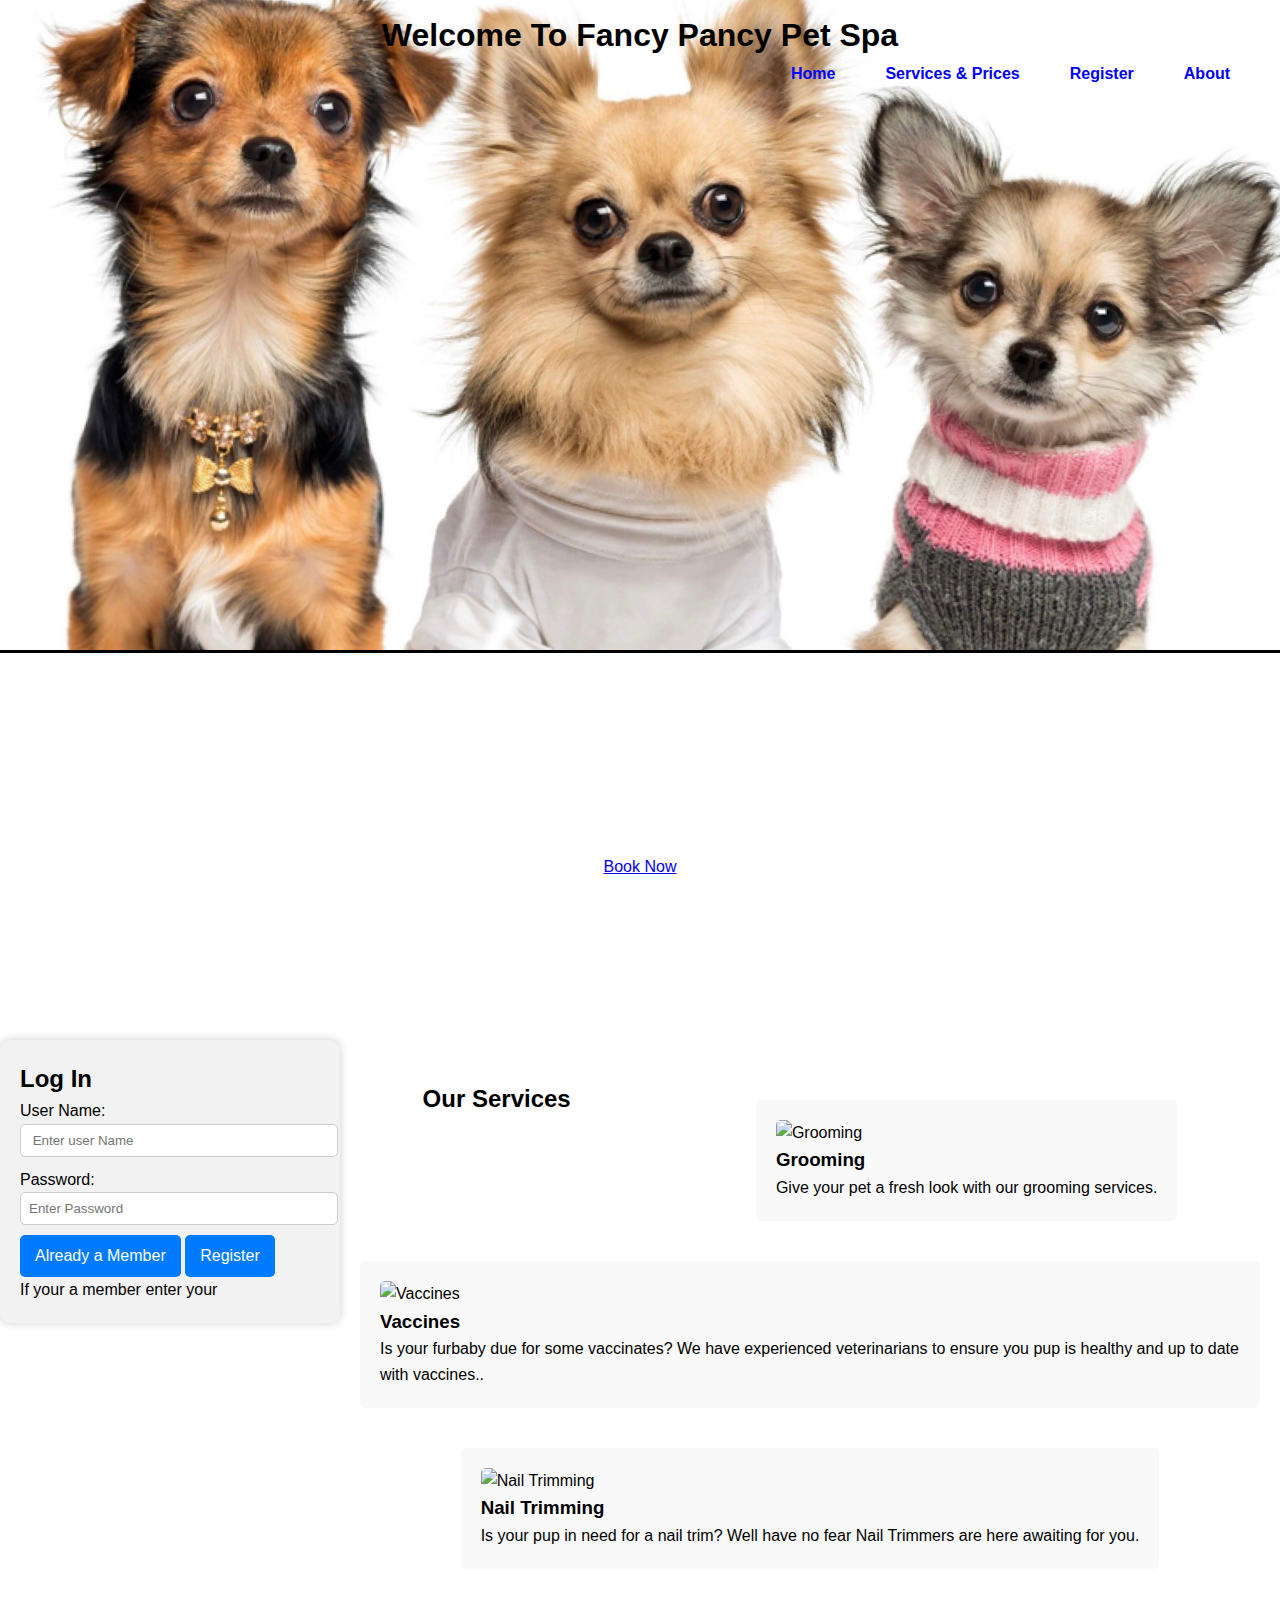
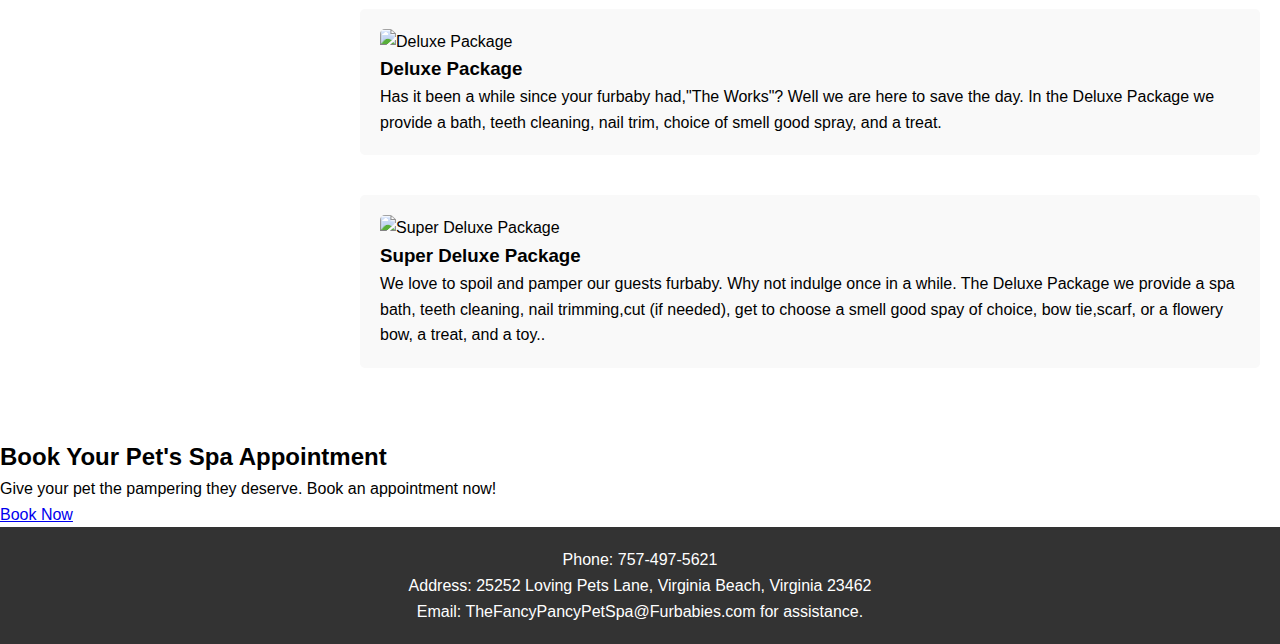
==== 104-petsalon/index.html @ 0a4c6b12 "Add files via upload" ====
<!DOCTYPE html>
<html lang="en">
<head>
    <meta charset="UTF-8">
    <meta name="viewport" content="width= , initial-scale=1.0">
    <link rel="stylesheet" href="index.css">
    <title>Document</title>
</head>
<body>
    <header style="background-image: url(img/IMG-0464.jpg);">
        <h1>Welcome To Fancy Pancy Pet Spa</h1>
        <nav>
            <ul>
                <li><a href="index.html">Home</a></li> 
                <li><a href="services.html">Services & Prices</a></li>
                <li><a href="register.html">Register</a></li>
                <li><a href="about.html">About</a></li> 
            </ul>
        </nav>
    </header>
      
    <div class="hero">
        <p>Your pet's comfort is our priority. Book a spa appointment today!</p>
        <p>If a returning customer click on "Book Appointment."</p>
        <a href="bookappt.html" class="book-now-button">Book Now</a>
    </div>
    <section class="customer-box">
        <h2>Log In</h2>
        <div class="button-container">
            <div>
                <label class="form-label">User Name:</label>
                <input class="form-control" type="text" id="txtName" placeholder=" Enter user Name">
            </div>
            <div>
                <label class="form-label">Password:</label>
                <input class="form-control" type="password" id="txtPassword" placeholder="Enter Password">
            </div>
            <a href="already a member.html" class="customer-button">Already a Member</a>
            <a href="register.html" class="customer-button">Register</a> 
            <p>If your a member enter your </p>
        </div>
    </section>
  
    <section class="services">
        <h2>Our Services</h2>
        <div class="service">
            <img src="images/grooming.jpg" alt="Grooming">
            <h3>Grooming</h3>
            <p>Give your pet a fresh look with our grooming services.</p>
        </div>
        <div class="service">
            <img src="images/vaccines.jpg" alt="Vaccines">
            <h3>Vaccines</h3>
            <p>Is your furbaby due for some vaccinates? We have experienced veterinarians to ensure you pup is healthy and up to date with vaccines..</p>
        </div>
        <div class="service">
            <img src="images/nailtrimming.jpg" alt="Nail Trimming">
            <h3>Nail Trimming</h3>
            <p>Is your pup in need for a nail trim? Well have no fear Nail Trimmers are here awaiting for you.</p>
        </div>
        <div class="service">
            <img src="images/deluxepackage.jpg" alt="Deluxe Package">
            <h3>Deluxe Package</h3>
            <p> Has it been a while since your furbaby had,"The Works"? Well we  are here to save the day. In the Deluxe Package we provide a bath, teeth cleaning, nail trim, choice of smell good spray, and a treat.</p>
        </div>
        <div class="service">
            <img src="images/superdeluxepackage.jpg" alt="Super Deluxe Package">
            <h3>Super Deluxe Package</h3>
            <p>We love to spoil and pamper our guests furbaby. Why not indulge once in a while. The Deluxe Package we provide a spa bath, teeth cleaning, nail trimming,cut (if needed), get to choose a smell good spay of choice, bow tie,scarf, or a flowery bow, a treat, and a toy..</p>
        </div>
    </section>
    

    <main>
       <section class="cta-section">
        <h2>Book Your Pet's Spa Appointment</h2>
        <p>Give your pet the pampering they deserve. Book an appointment now!</p>
        <a href="bookingappt.html" class="book-now-button">Book Now</a>
        </section>

    </main>
</body>

<footer>
    <p>Phone: 757-497-5621</p><p>Address: 25252 Loving Pets Lane, Virginia Beach, Virginia 23462</p><p>Email: TheFancyPancyPetSpa@Furbabies.com for assistance.</p>

    
</footer>

</html>
---- 104-petsalon/index.css ----
/* Reset some default styles */
body, h1, h2, h3, p, ul, li {
    margin: 0;
    padding: 0;
}
h1{
text-align: center;
color: rgb(0, 0, 0);
}

/* Global styles */
body {
    font-family: Arial, sans-serif;
    line-height: 1.6;
}
header {
    background-image: url('img/IMG-0464.jpg');
    background-size: cover; 
    background-position: center center; 
    background-position: center 10%;
    height: 70vh; 
    max-width: 150%;
    background-color: rgb(230, 230, 28); /* Missing semicolon */
    padding: 10px 0;
    display:flow-root;
    justify-items:normal;
    align-self: center;
    border-bottom: 3px solid black;
       
}

nav ul {
    list-style-type: none;
    text-align: right;
    padding: 0;
    display: flex;
    margin: 0;
    justify-content: flex-end; /* Align items to the right */
}

nav ul li {
    margin-right: 50px;
    padding-right: 0%;
}

nav ul li a {
    text-decoration: none;
    color: blue;
    font-weight: bold;
    transition: color 0.3s;
}

nav ul li a:hover {
    color:gray
}

.hero {
    background-image: url('images/hero.jpg');
    background-size: cover;
    background-position: center;
    text-align: center;
    padding: 150px 0;
    color: #fff;
}

.cta-button {
    display: inline-block;
    background-color: #ff6600;
    color: #fff;
    padding: 10px 20px;
    border-radius: 5px;
    text-decoration: none;
    font-weight: bold;
    margin-top: 20px;
    transition: background-color 0.3s;
}

.cta-button:hover {
    background-color: #e65100;
}
.customer-box {
    background-color: #f2f2f2;
    padding: 20px;
    border-radius: 10px;
    box-shadow: 0px 0px 10px rgba(0, 0, 0, 0.2);
    width: 300px;
    margin: 0;
    float: left;
    margin-top: 10px; /* Adjust this value as needed */
}

.form-label {
    display:flexbox;
    margin-bottom: 5px;
}


/* Rest of the styles remain the same */


.form-control {
    width: 100%;
    padding: 8px;
    margin-bottom: 10px;
    border: 1px solid #ccc;
    border-radius: 5px;
}

.customer-button {
    display: inline-block;
    padding: 8px 15px;
    background-color: #007bff;
    color: white;
    text-decoration: none;
    border-radius: 5px;
}

.customer-button:hover {
    background-color: #0056b3;
}

.services {
    display: flex;
    flex-wrap: wrap;
    justify-content: space-around;
    padding: 50px 0;
}

.service {
    text-align:start;
    padding: 20px;
    margin: 20px;
    background-color: #f9f9f9;
    border-radius: 5px;
}

.service img {
    max-width: 100%;
    border-radius: 5px;
}

footer {
    text-align: center;
    padding: 20px 0;
    background-color: #333;
    color: #fff;
}
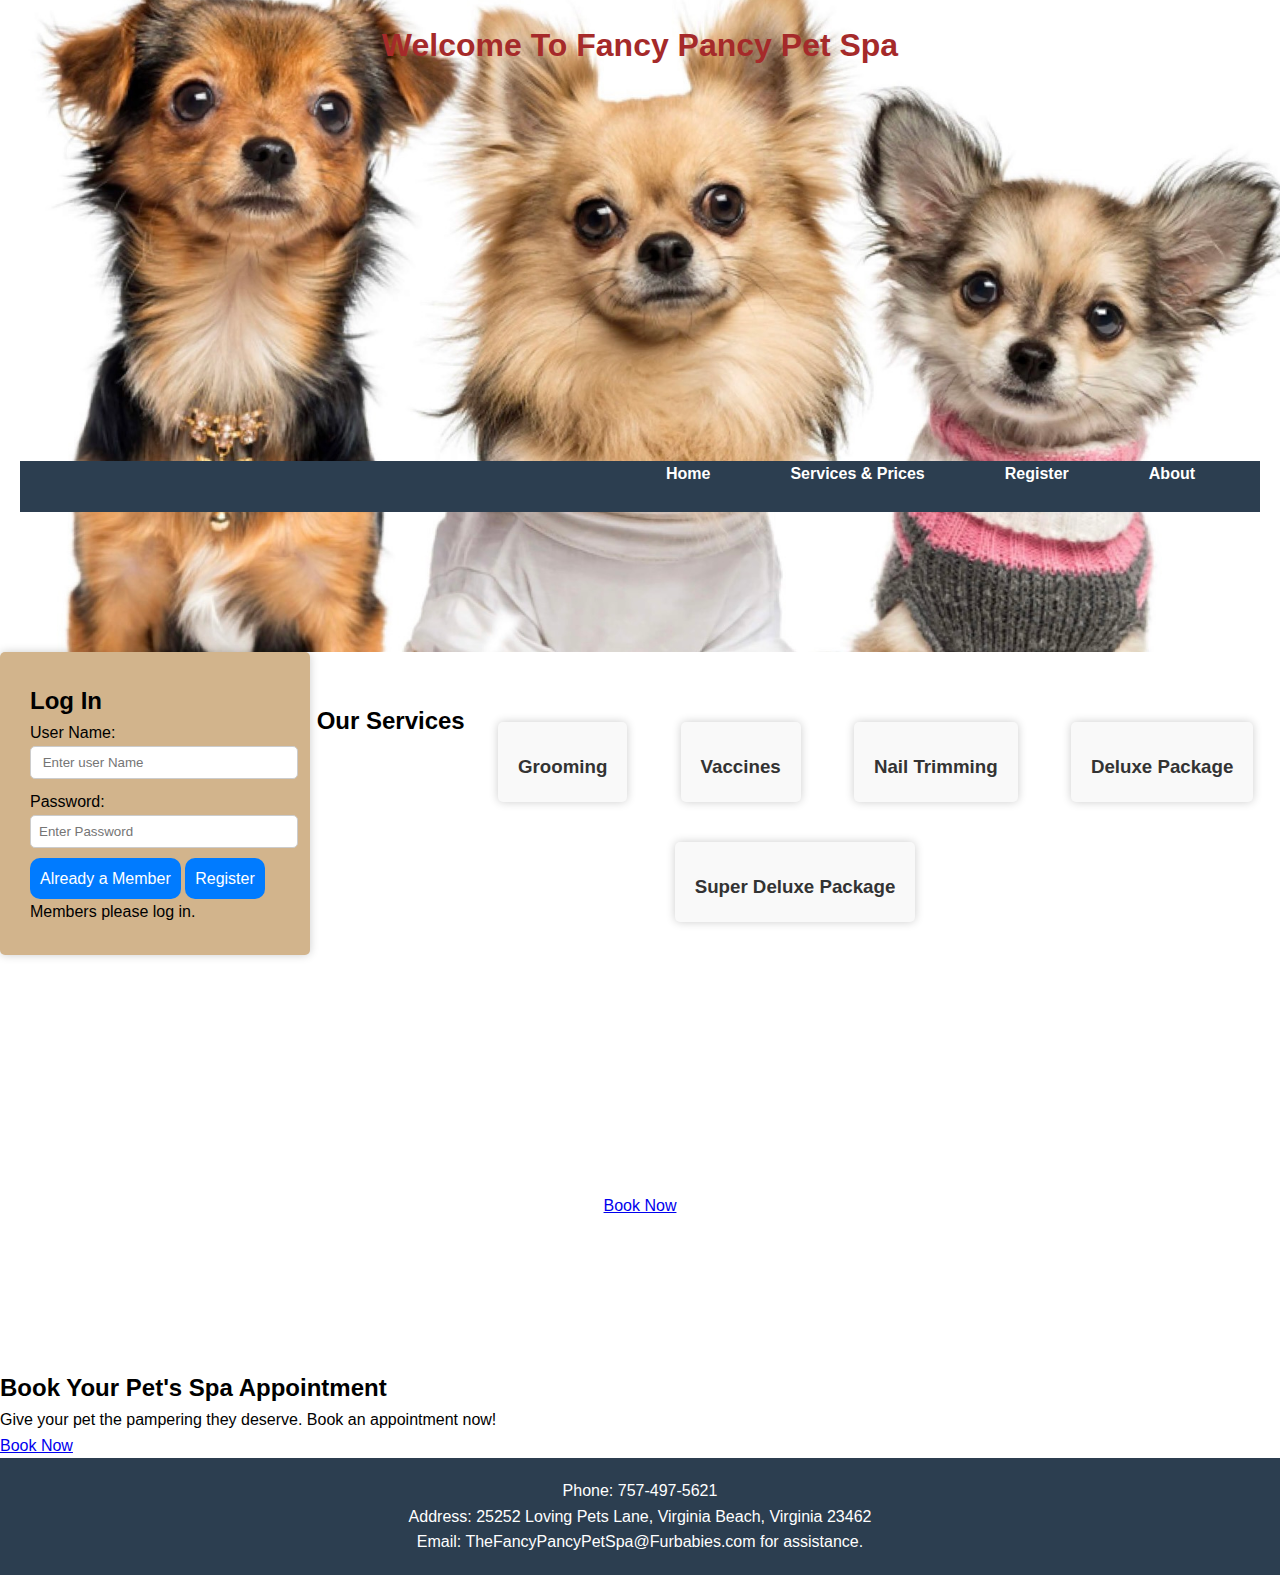
==== commit 79423244: "Add files via upload" ====
--- a/104-petsalon/index.html
+++ b/104-petsalon/index.html
@@ -9,69 +9,63 @@
 <body>
     <header style="background-image: url(img/IMG-0464.jpg);">
         <h1>Welcome To Fancy Pancy Pet Spa</h1>
-        <nav>
-            <ul>
-                <li><a href="index.html">Home</a></li> 
-                <li><a href="services.html">Services & Prices</a></li>
-                <li><a href="register.html">Register</a></li>
-                <li><a href="about.html">About</a></li> 
-            </ul>
-        </nav>
+       
+        <div class="paragraph-container">
+             <nav>
+                <ul>
+                    <li><a href="index.html">Home</a></li> 
+                    <li><a href="services.html">Services & Prices</a></li>
+                    <li><a href="register.html">Register</a></li>
+                    <li><a href="about.html">About</a></li> 
+                </ul>
+            </nav>
+        </div>  
     </header>
-      
-    <div class="hero">
-        <p>Your pet's comfort is our priority. Book a spa appointment today!</p>
-        <p>If a returning customer click on "Book Appointment."</p>
-        <a href="bookappt.html" class="book-now-button">Book Now</a>
-    </div>
-    <section class="customer-box">
+        
+   
+   <main>
+        <section class="customer-box">
         <h2>Log In</h2>
         <div class="button-container">
             <div>
                 <label class="form-label">User Name:</label>
                 <input class="form-control" type="text" id="txtName" placeholder=" Enter user Name">
             </div>
-            <div>
+            <div></div>
                 <label class="form-label">Password:</label>
                 <input class="form-control" type="password" id="txtPassword" placeholder="Enter Password">
             </div>
             <a href="already a member.html" class="customer-button">Already a Member</a>
             <a href="register.html" class="customer-button">Register</a> 
-            <p>If your a member enter your </p>
+            <p>Members please log in. </p>
         </div>
-    </section>
+         </section>
   
-    <section class="services">
+        <section class="services">
         <h2>Our Services</h2>
-        <div class="service">
-            <img src="images/grooming.jpg" alt="Grooming">
+            <div class="service">
             <h3>Grooming</h3>
-            <p>Give your pet a fresh look with our grooming services.</p>
         </div>
         <div class="service">
-            <img src="images/vaccines.jpg" alt="Vaccines">
             <h3>Vaccines</h3>
-            <p>Is your furbaby due for some vaccinates? We have experienced veterinarians to ensure you pup is healthy and up to date with vaccines..</p>
         </div>
         <div class="service">
-            <img src="images/nailtrimming.jpg" alt="Nail Trimming">
             <h3>Nail Trimming</h3>
-            <p>Is your pup in need for a nail trim? Well have no fear Nail Trimmers are here awaiting for you.</p>
         </div>
         <div class="service">
-            <img src="images/deluxepackage.jpg" alt="Deluxe Package">
             <h3>Deluxe Package</h3>
-            <p> Has it been a while since your furbaby had,"The Works"? Well we  are here to save the day. In the Deluxe Package we provide a bath, teeth cleaning, nail trim, choice of smell good spray, and a treat.</p>
         </div>
         <div class="service">
-            <img src="images/superdeluxepackage.jpg" alt="Super Deluxe Package">
             <h3>Super Deluxe Package</h3>
-            <p>We love to spoil and pamper our guests furbaby. Why not indulge once in a while. The Deluxe Package we provide a spa bath, teeth cleaning, nail trimming,cut (if needed), get to choose a smell good spay of choice, bow tie,scarf, or a flowery bow, a treat, and a toy..</p>
         </div>
     </section>
     
-
-    <main>
+    <div class="hero">
+        <p>Your pet's comfort is our priority. Book a spa appointment today!</p>
+        <p>If a returning customer click on "Book Appointment."</p>
+        <a href="bookappt.html" class="book-now-button">Book Now</a>
+    </div>
+    
        <section class="cta-section">
         <h2>Book Your Pet's Spa Appointment</h2>
         <p>Give your pet the pampering they deserve. Book an appointment now!</p>
--- a/104-petsalon/index.css
+++ b/104-petsalon/index.css
@@ -4,30 +4,82 @@
     padding: 0;
 }
 h1{
-text-align: center;
-color: rgb(0, 0, 0);
+text-align:center;
+color:brown;
 }
 
 /* Global styles */
 body {
     font-family: Arial, sans-serif;
     line-height: 1.6;
+    
 }
 header {
+    background-color: #2c3e50;
     background-image: url('img/IMG-0464.jpg');
     background-size: cover; 
     background-position: center center; 
     background-position: center 10%;
-    height: 70vh; 
+    text-align: center;
+    height: 68vh; 
     max-width: 150%;
-    background-color: rgb(230, 230, 28); /* Missing semicolon */
-    padding: 10px 0;
-    display:flow-root;
+    
+    padding: 20px; 
     justify-items:normal;
     align-self: center;
-    border-bottom: 3px solid black;
-       
+    text-align:right;
+
+    .paragraph-container {
+        margin-top: 390px;
+        width: auto;
+        height: min-content;
+        background-color: #2c3e50;
+        align-content: center;
+        color: white;
+
+
+        border-bottom-right-radius: 0%;
+        padding-bottom: 25px;
+    }
+    
 }
+
+
+/* Services Section */
+.services {
+    display: flex;
+    flex-wrap: wrap;
+    justify-content: space-between;
+    padding: 50px 0;
+}
+
+.service {
+    width: calc(40
+    px - 10%);
+    padding: 20px;
+    background-color: #f9f9f9;
+    border-radius: 5px;
+    box-shadow: 0px 0px 10px rgba(0, 0, 0, 0.2);
+    margin-bottom: 2%; /* Add margin between services */
+    text-align: ttop;
+}
+
+.service img {
+    max-width: 100%;
+    border-radius: 5px;
+}
+
+.service h3 {
+    color: #333;
+    margin-top: 10px;
+    bottom: ;
+}
+
+.service p {
+    color: #666;
+}
+
+
 
 nav ul {
     list-style-type: none;
@@ -44,10 +96,12 @@
 }
 
 nav ul li a {
+    text-align:center;
+    padding:15px;
     text-decoration: none;
-    color: blue;
+    color:white;
     font-weight: bold;
-    transition: color 0.3s;
+    
 }
 
 nav ul li a:hover {
@@ -56,42 +110,30 @@
 
 .hero {
     background-image: url('images/hero.jpg');
-    background-size: cover;
+    background-size:auto;
     background-position: center;
     text-align: center;
-    padding: 150px 0;
+    padding: 150px;
     color: #fff;
 }
-
-.cta-button {
-    display: inline-block;
-    background-color: #ff6600;
-    color: #fff;
-    padding: 10px 20px;
+.customer-box {
+    background-color: tan;
+    padding: 30px;
     border-radius: 5px;
-    text-decoration: none;
-    font-weight: bold;
-    margin-top: 20px;
-    transition: background-color 0.3s;
-}
-
-.cta-button:hover {
-    background-color: #e65100;
-}
-.customer-box {
-    background-color: #f2f2f2;
-    padding: 20px;
-    border-radius: 10px;
     box-shadow: 0px 0px 10px rgba(0, 0, 0, 0.2);
-    width: 300px;
-    margin: 0;
+    width: 250px;
+    margin: auto;
+    text-justify: auto;
+    padding-top: auto;
     float: left;
-    margin-top: 10px; /* Adjust this value as needed */
+    border-width: 50px;
+    margin-top:
+    
 }
 
 .form-label {
     display:flexbox;
-    margin-bottom: 5px;
+  
 }
 
 
@@ -108,11 +150,11 @@
 
 .customer-button {
     display: inline-block;
-    padding: 8px 15px;
+    padding: 8px 10px;
     background-color: #007bff;
     color: white;
-    text-decoration: none;
-    border-radius: 5px;
+    text-decoration:solid;
+    border-radius: 10px;
 }
 
 .customer-button:hover {
@@ -140,8 +182,8 @@
 }
 
 footer {
+    background-color: #2c3e50;
     text-align: center;
     padding: 20px 0;
-    background-color: #333;
     color: #fff;
 }
